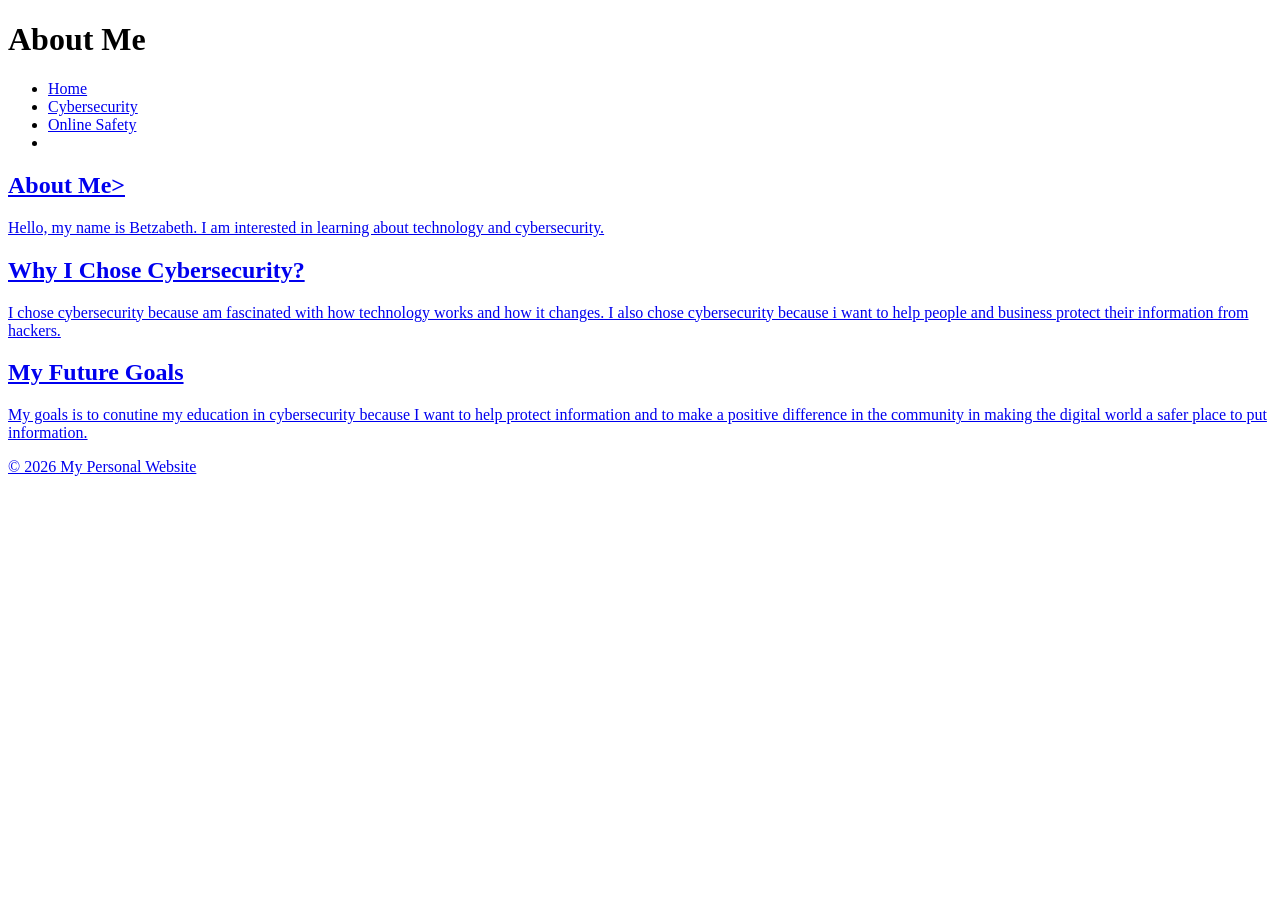
==== about.html @ 2c676245 "Create about.html" ====
<!DOCTYPE html>
<html lang="en">
<head>
  <mneta charset="UTF-8">
  <meta name="viewport" content="width=device-width, initial-scale=1.0">
    <title>About Me</title>
</head>
<body>

  <header>
    <h1>About Me</h1>

    <nav>
      <ul>
        <li><a href="index.html">Home</a></li>
        <li><a href="cybersecurity.html">Cybersecurity</a></li>
        <li><a href="safety.html">Online Safety</a></li>
        <li><a href="about.html"About Me</a></li>
      </ul>
    </nav>
  </header>

  <main>
    <section>
      <h2>About Me></h2>

      <p>
        Hello, my name is Betzabeth. I am interested in learning about technology and cybersecurity. 
      </p>
    </section>

    <section>
      <h2>Why I Chose Cybersecurity?</h2>

      <p>
        I chose cybersecurity because am fascinated with how technology works and how it changes. I also chose cybersecurity because i want to help people and business protect their information from hackers.
      </p>
    </section>

    <section>
      <h2>My Future Goals</h2>
      <p>
        My goals is to conutine my education in cybersecurity because I want to help protect information and to make a positive difference in the community in making the digital world a safer place to put information.
      </p>
    </section>
  </main>

  <footer>
    <p>&copy; 2026 My Personal Website</p>
  </footer>
</body>
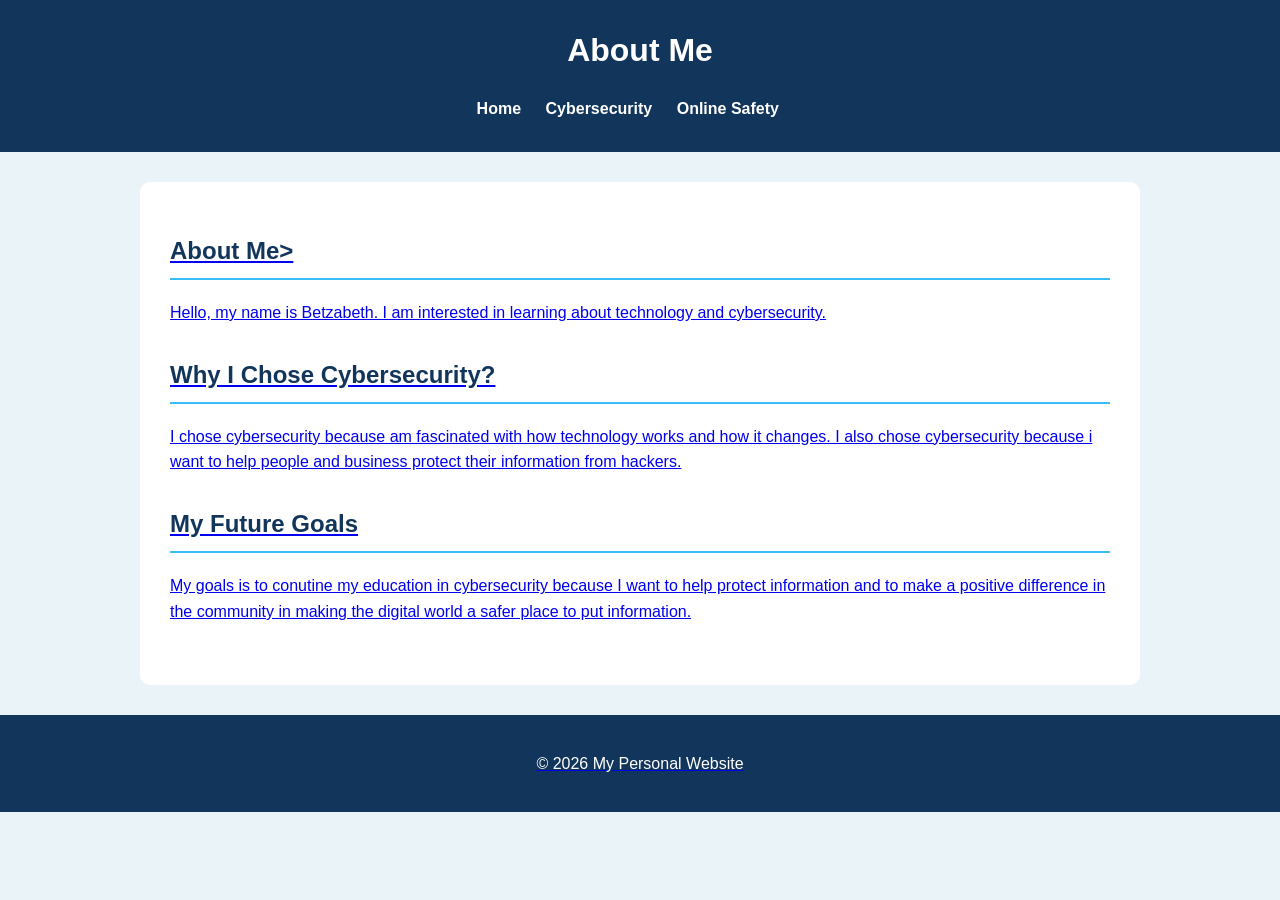
==== commit f4b89669: "Update about.html" ====
--- a/about.html
+++ b/about.html
@@ -4,6 +4,7 @@
   <mneta charset="UTF-8">
   <meta name="viewport" content="width=device-width, initial-scale=1.0">
     <title>About Me</title>
+    <link href="style.css" rel="stylesheet" />
 </head>
 <body>
 
--- a/style.css
+++ b/style.css
@@ -0,0 +1,89 @@
+/* My Personal Website */
+
+* {
+  box-sizing: border-box;
+}
+
+body {
+  font-family: Arial, sans-serif;
+  margin: 0;
+  background-color: #eaf4f8;
+  color: #1f2937;
+  line-height: 1.6;
+}
+
+header {
+  background-color: #12355b;
+  color: white;
+  padding: 25px;
+  text-align: center;
+}
+
+header h1 {
+  margin: 0 0 15px;
+}
+
+nav ul {
+  list-style-type: none;
+  padding: 0;
+  margin: 0;
+}
+
+nav li {
+  display: inline-block;
+  margin: 5px 10px;
+}
+
+nav a {
+  color: white;
+  text-decoration: none;
+  font-weight: bold;
+}
+
+nav a:hover {
+  color: #7dd3fc;
+}
+
+main {
+  max-width: 1000px;
+  margin: 30px auto;
+  padding: 30px;
+  background-color: white;
+  border-radius: 10px;
+}
+
+section {
+  margin-bottom: 30px;
+}
+
+h2 {
+  color: #12355b;
+  border-bottom: 2px solid #38bdf8;
+  padding-bottom: 8px;
+}
+
+img {
+  max-width: 100%;
+  height: auto;
+  display: block;
+  margin: 20px auto;
+  border-radius: 10px;
+}
+
+footer {
+  background-color: #12355b;
+  color: white;
+  text-align: center;
+  padding: 20px;
+}
+
+@media (max-width: 600px) {
+  main {
+    margin: 15px;
+    padding: 20px;
+  }
+
+nav li {
+  display: block;
+  margin: 10px;
+}
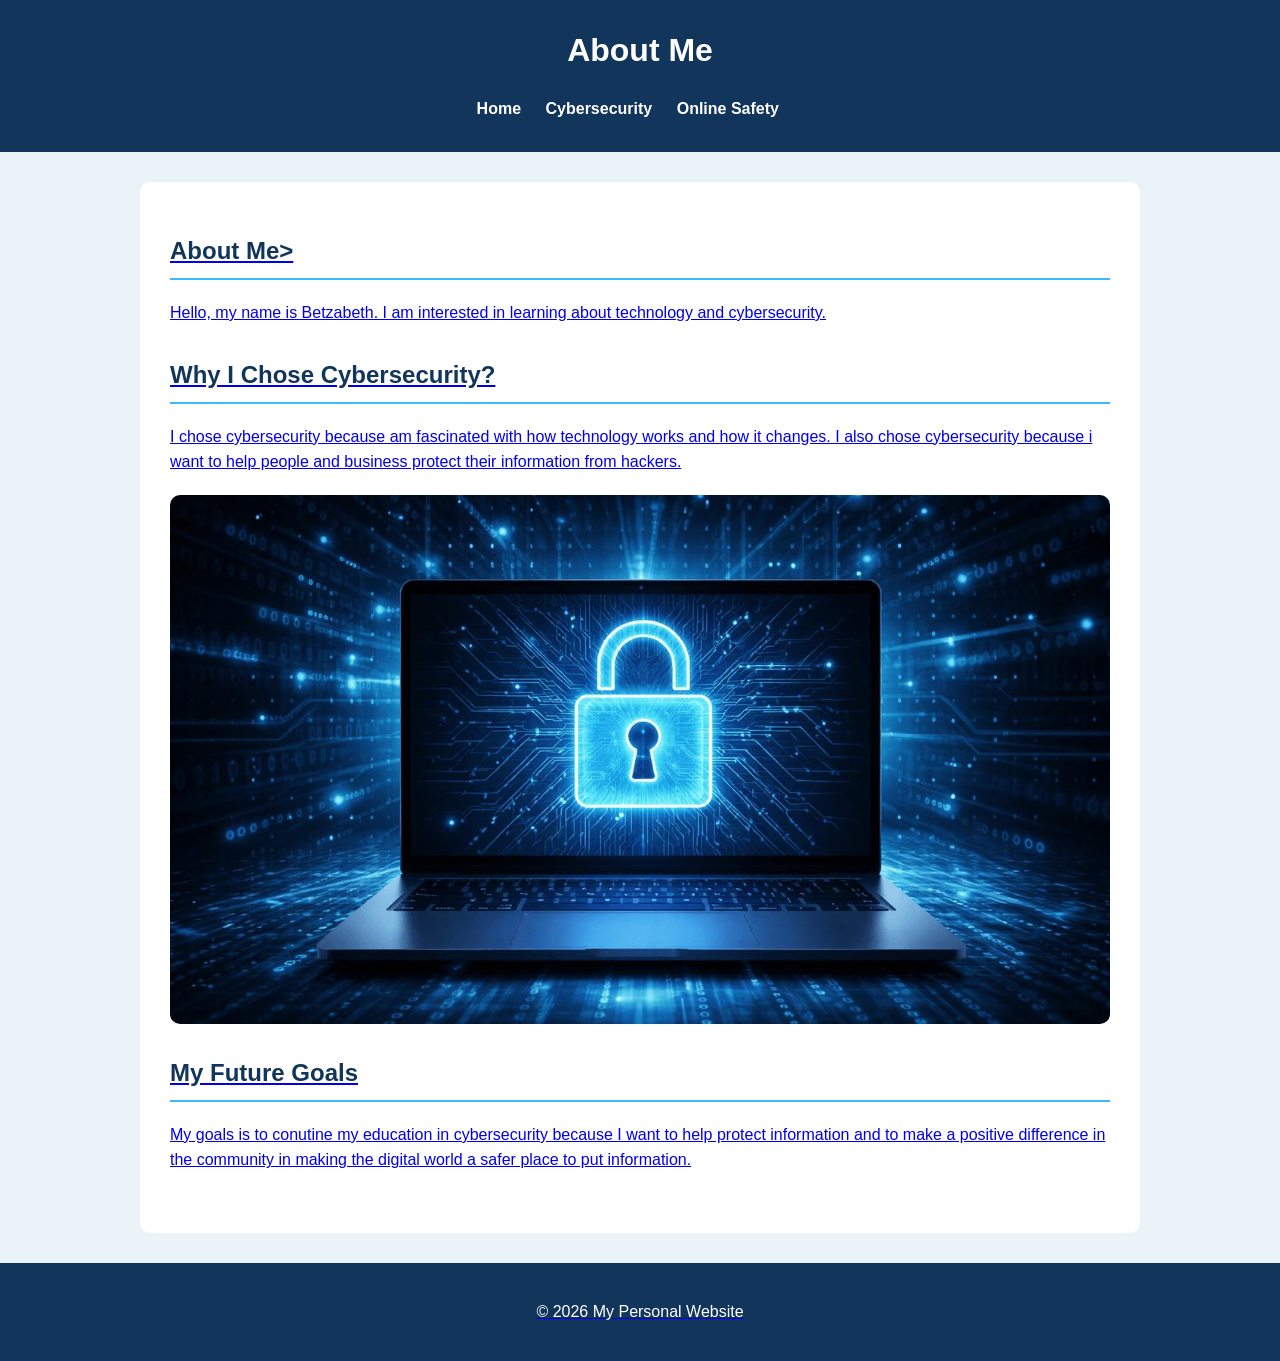
==== commit 1da3d1c4: "Update about.html" ====
--- a/about.html
+++ b/about.html
@@ -36,6 +36,9 @@
       <p>
         I chose cybersecurity because am fascinated with how technology works and how it changes. I also chose cybersecurity because i want to help people and business protect their information from hackers.
       </p>
+
+      <img src="cybersecurity_1.jpg"
+            alt="cybersecurity tech">
     </section>
 
     <section>
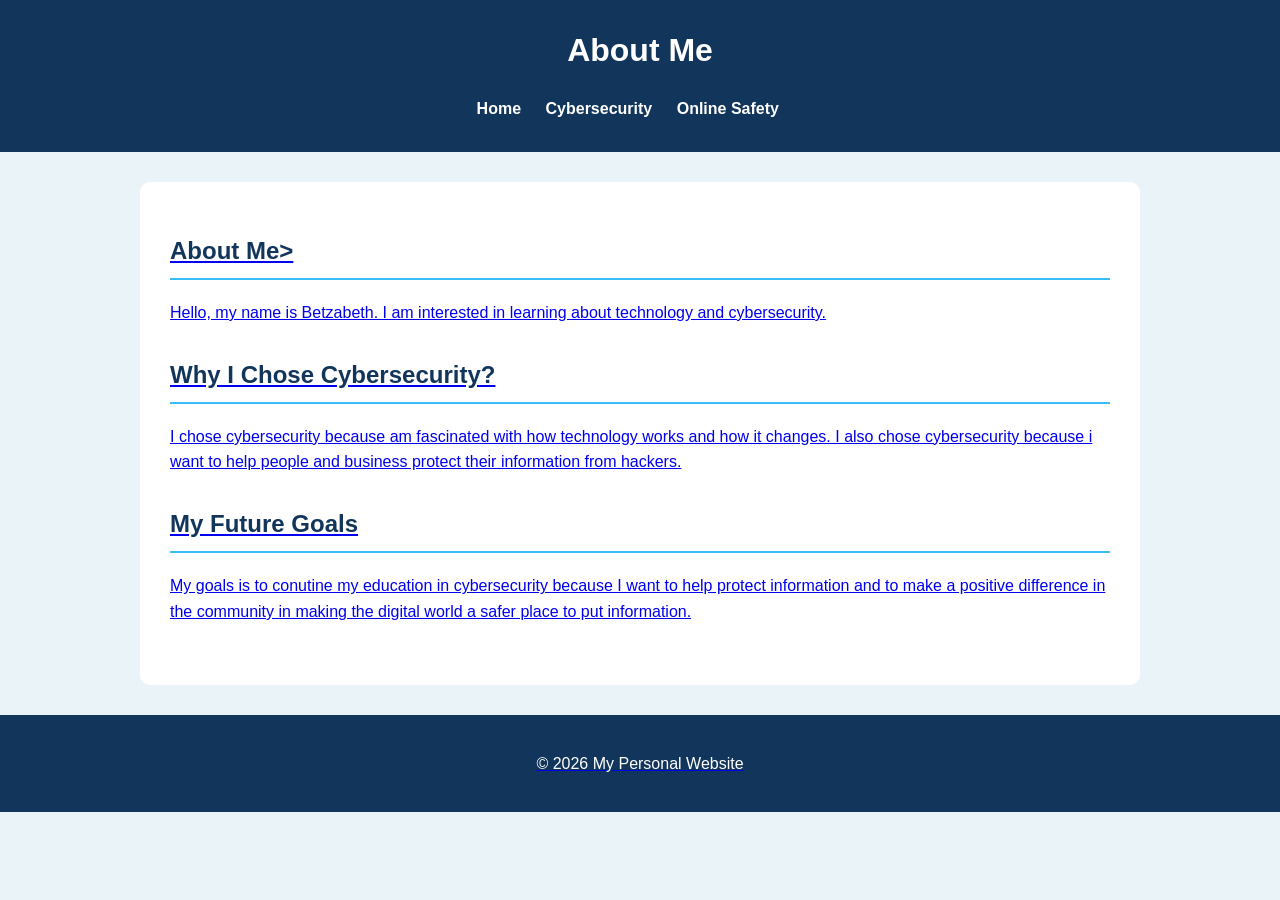
==== commit a961aa98: "Update about.html" ====
--- a/about.html
+++ b/about.html
@@ -37,8 +37,6 @@
         I chose cybersecurity because am fascinated with how technology works and how it changes. I also chose cybersecurity because i want to help people and business protect their information from hackers.
       </p>
 
-      <img src="cybersecurity_1.jpg"
-            alt="cybersecurity tech">
     </section>
 
     <section>
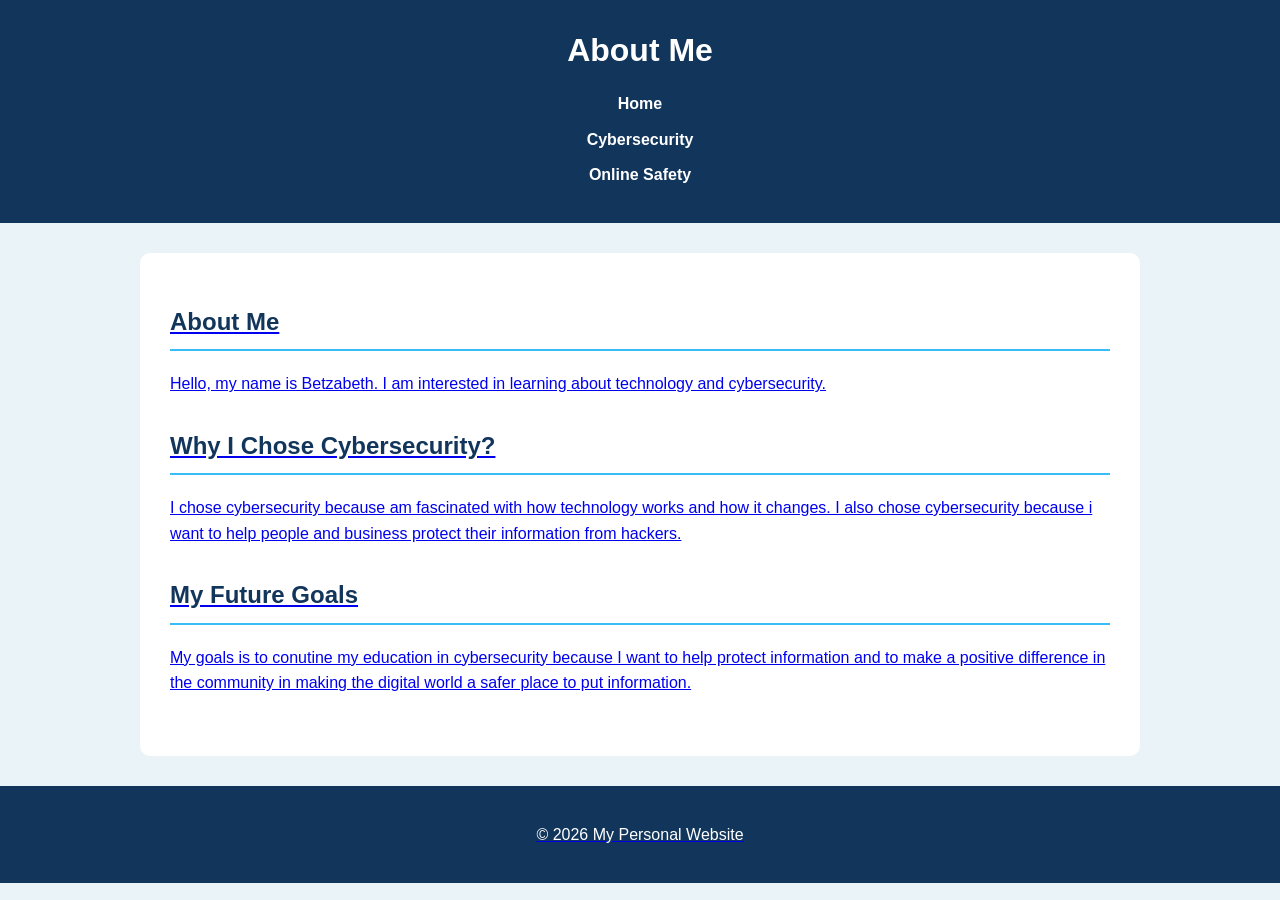
==== commit 86684bbb: "Update about.html" ====
--- a/about.html
+++ b/about.html
@@ -14,7 +14,7 @@
     <nav>
       <ul>
         <li><a href="index.html">Home</a></li>
-        <li><a href="cybersecurity.html">Cybersecurity</a></li>
+        <li><a href="Cybersecurity.html">Cybersecurity</a></li>
         <li><a href="safety.html">Online Safety</a></li>
         <li><a href="about.html"About Me</a></li>
       </ul>
@@ -23,7 +23,7 @@
 
   <main>
     <section>
-      <h2>About Me></h2>
+      <h2>About Me</h2>
 
       <p>
         Hello, my name is Betzabeth. I am interested in learning about technology and cybersecurity. 
--- a/style.css
+++ b/style.css
@@ -30,8 +30,8 @@
 }
 
 nav li {
-  display: inline-block;
-  margin: 5px 10px;
+  display: block;
+  margin: 10px;
 }
 
 nav a {
